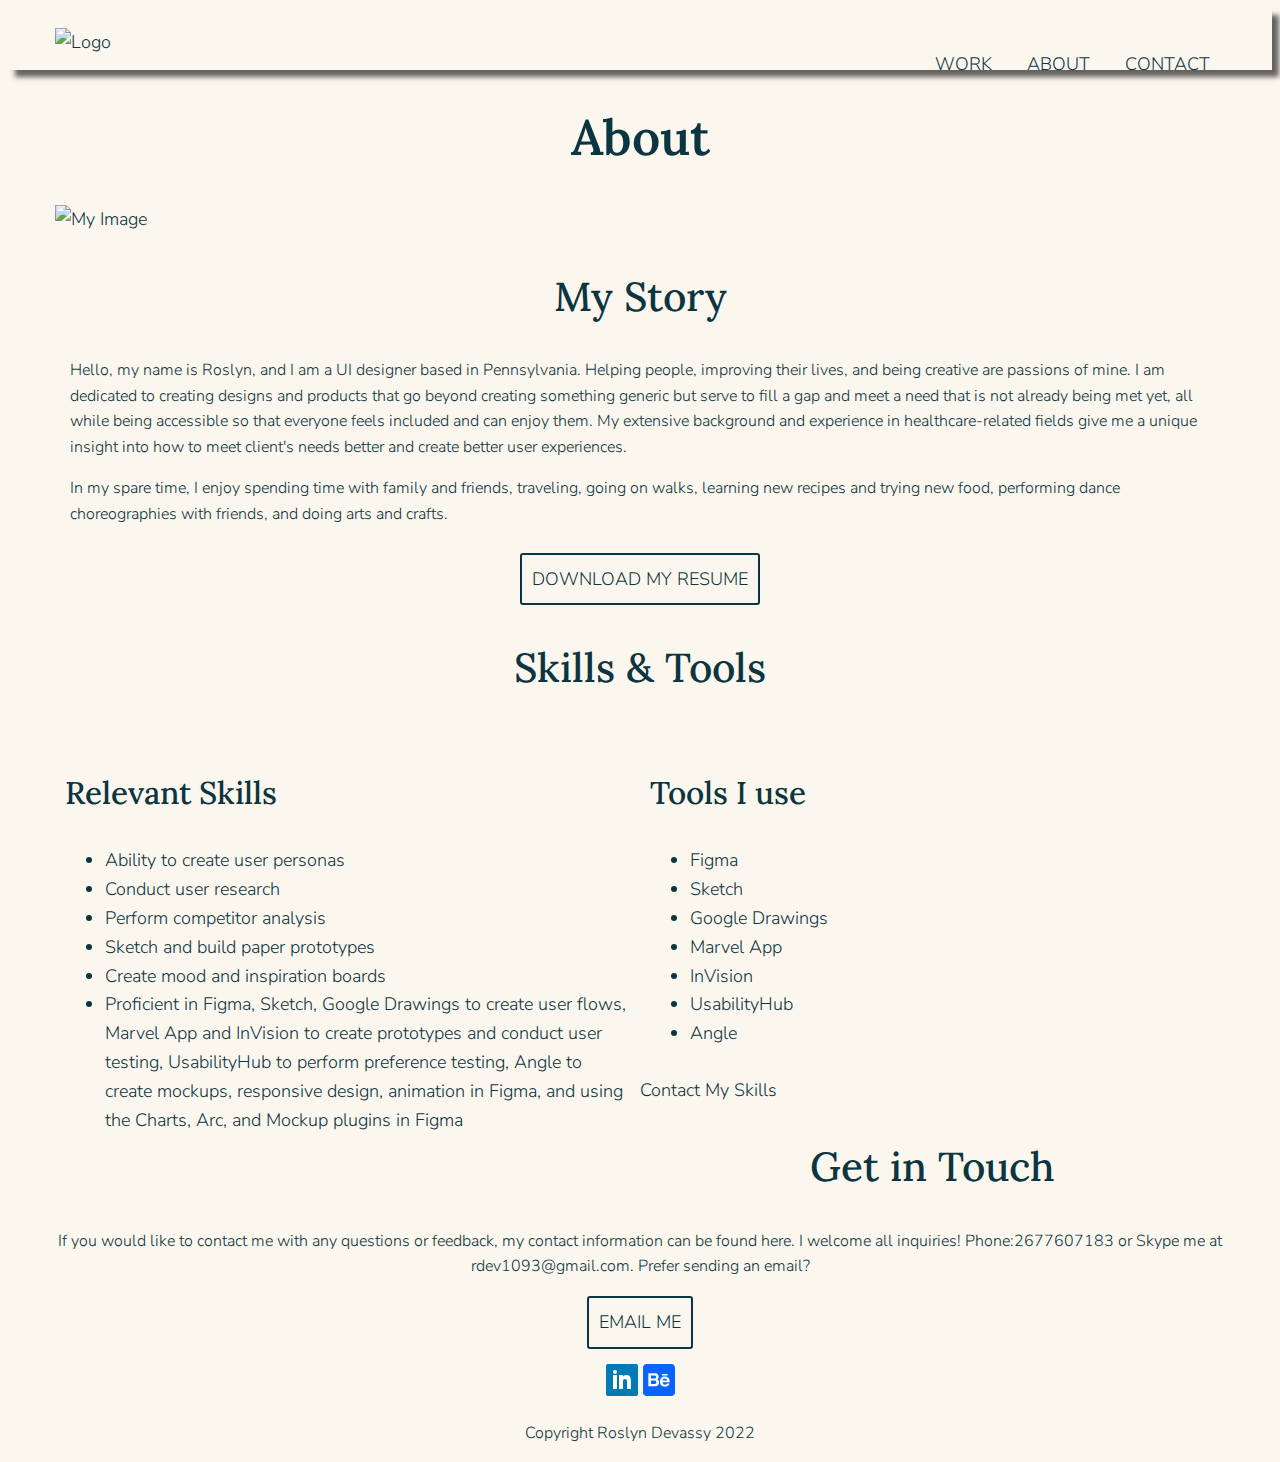
==== about.html @ ef55967b "update columns" ====
<!DOCTYPE html>
<html lang="en" dir="ltr">
<head>
  <meta charset="utf-8">
  <title>About Roslyn Devassy</title>
  <link rel="stylesheet" type="text/css" href="css/normalize.css">
  <link rel="stylesheet" type="text/css" href="css/style.css">
  <link rel="preconnect" href="https://fonts.googleapis.com">
  <link rel="preconnect" href="https://fonts.gstatic.com" crossorigin>
  <link href="https://fonts.googleapis.com/css2?family=Lora:wght@500;600&family=Nunito+Sans:wght@300&display=swap" rel="stylesheet">
  <meta name="viewport" content="width=device-width, initial-scale=1">
</head>
<body>
<header>
  <div class="container">
    <img src="logo.svg" alt="Logo"/ class="logo">
    <nav>
      <ul class="navigation">
        <li><a href="index.html">Work</a></li>
        <li><a href="about.html">About</a></li>
        <li><a href="#contact">Contact</a></li>
      </ul>
    </nav>
  </div>
</header>
<main>
  <div>
    <div class="center">
      <h1>About</h1>
    </div>
  </div>
  <div>
    <div class="container">
      <div class="row">
        <picture>
          <source srcset="http://via.placeholder.com/600x400" media="(max-width:767px)">
            <img src="http://via.placeholder.com/1200x800" alt="My Image">
          </picture>
      </div>
      <div>
        <div class="container">
          <div class="center">
            <h2>My Story</h2>
          </div>
          <p>Hello, my name is Roslyn, and I am a UI designer based in Pennsylvania. Helping people, improving their lives, and being creative are passions of mine. I am dedicated to creating designs and products that go beyond creating something generic but serve to fill a gap and meet a need that is not already being met yet, all while being accessible so that everyone feels included and can enjoy them. My extensive background and experience in healthcare-related fields give me a unique insight into how to meet client's needs better and create better user experiences.</p>
          <p>In my spare time, I enjoy spending time with family and friends, traveling, going on walks, learning new recipes and trying new food, performing dance choreographies with friends, and doing arts and crafts.</p>
          <div>
            <div class="center">
              <div class="row">
                <a href="" class="button contact">Download my resume</a>
              </div>
            </div>
          </div>
        </div>
        <div>
          <div class="center">
            <h2>Skills & Tools</h2>
          </div>
          <div>
            <div class="col-md-6">
              <h3>Relevant Skills</h3>
              <ul>
                <li>Ability to create user personas</li>
                <li>Conduct user research</li>
                <li>Perform competitor analysis</li>
                <li>Sketch and build paper prototypes</li>
                <li>Create mood and inspiration boards</li>
                <li>Proficient in Figma, Sketch, Google Drawings to create user flows, Marvel App and InVision to create prototypes and conduct user testing, UsabilityHub to perform preference testing, Angle to create mockups, responsive design, animation in Figma, and using the Charts, Arc, and Mockup plugins in Figma</li>
              </ul>
            </div>
            <div class="col-md-6">
              <h3>Tools I use</h3>
              <ul>
                <li>Figma</li>
                <li>Sketch</li>
                <li>Google Drawings</li>
                <li>Marvel App</li>
                <li>InVision</li>
                <li>UsabilityHub</li>
                <li>Angle</li>
              </ul>
            </div>
          </div>
        </div>
       </div>
      </div>
    </div>
  </main>
  <footer>
    <div class="container">
      <a href="#contact">Contact</a>
      <a href="about.html#skills">My Skills</a>
    </div>
    <div id="contact">
      <div class="container">
        <h2>Get in Touch</h2>
        <p>If you would like to contact me with any questions or feedback, my contact information can be found here. I welcome all inquiries! Phone:<a href="tel:2677607183">2677607183</a> or Skype me at <a href="Skype:rdev1093@gmail.com">rdev1093@gmail.com</a>. Prefer sending an email?
        </p>
        <div>
          <a href="mailto:roslyndevassy@gmail.com" class="button contact">Email me</a>
        </div>
        <div class="social">
          <a href="https://www.linkedin.com/in/roslyn-devassy-6a6358238/" target="_blank">
          <svg enable-background="new 0 0 32 32" height="32px" id="Layer_1" version="1.0" viewBox="0 0 32 32" width="32px" xml:space="preserve" xmlns="http://www.w3.org/2000/svg" xmlns:xlink="http://www.w3.org/1999/xlink"><g><path d="M32,30c0,1.104-0.896,2-2,2H2c-1.104,0-2-0.896-2-2V2c0-1.104,0.896-2,2-2h28c1.104,0,2,0.896,2,2V30z" fill="#007BB5"/><g><rect fill="#FFFFFF" height="14" width="4" x="7" y="11"/><path d="M20.499,11c-2.791,0-3.271,1.018-3.499,2v-2h-4v14h4v-8c0-1.297,0.703-2,2-2c1.266,0,2,0.688,2,2v8h4v-7    C25,14,24.479,11,20.499,11z" fill="#FFFFFF"/><circle cx="9" cy="8" fill="#FFFFFF" r="2"/></g></g><g/><g/><g/><g/><g/><g/></svg>
          </a>
          <a href="https://www.behance.net/roslyndevassy" target="_blank">
            <svg width="32" height="32" viewBox="0 0 32 32" fill="none" xmlns="http://www.w3.org/2000/svg">
            <g clip-path="url(#clip0_8_8)">
            <path fill-rule="evenodd" clip-rule="evenodd" d="M3.55556 32H28.4444C30.4081 32 32 30.4081 32 28.4444V3.55556C32 1.59188 30.4081 0 28.4444 0H3.55556C1.59188 0 0 1.59188 0 3.55556V28.4444C0 30.4081 1.59188 32 3.55556 32Z" fill="#0863FF"/>
            <path fill-rule="evenodd" clip-rule="evenodd" d="M18.9652 11.5582H24.6147V9.93968H18.9652V11.5582ZM20.3036 15.0899C19.9436 15.4562 19.7166 15.9524 19.6237 16.5785H24.0176C23.9712 15.9103 23.7429 15.4054 23.339 15.0577C22.9301 14.7125 22.4271 14.5405 21.8251 14.5405C21.1728 14.5405 20.6636 14.7236 20.3036 15.0899ZM24.1167 12.9169C24.7978 13.2164 25.3585 13.6916 25.8 14.34C26.2026 14.9117 26.461 15.5749 26.5789 16.3285C26.6479 16.7691 26.6755 17.4076 26.6642 18.2379H19.561C19.6037 19.2019 19.9398 19.8787 20.582 20.266C20.9709 20.5073 21.4387 20.6286 21.9881 20.6286C22.5664 20.6286 23.0392 20.4814 23.4017 20.1881C23.6012 20.0285 23.7768 19.8082 23.9273 19.5261H26.53C26.461 20.0953 26.1449 20.6756 25.5855 21.2647C24.7125 22.1989 23.4895 22.6667 21.9179 22.6667C20.6197 22.6667 19.4745 22.2732 18.4848 21.4837C17.4902 20.6954 16.9959 19.411 16.9959 17.634C16.9959 15.9672 17.4437 14.6889 18.3381 13.7992C19.2349 12.912 20.3951 12.4653 21.8238 12.4653C22.673 12.4653 23.4369 12.6162 24.1167 12.9169ZM7.96112 16.6131V20.0817H11.1621C11.7341 20.0817 12.1806 20.005 12.498 19.8527C13.0762 19.5681 13.3647 19.0286 13.3647 18.2292C13.3647 17.5511 13.0863 17.0871 12.5256 16.8334C12.212 16.6923 11.7717 16.6181 11.2073 16.6131H7.96112ZM7.96112 11.5917V14.4613H11.1671C11.7379 14.4613 12.2032 14.3536 12.5619 14.1383C12.9182 13.923 13.0975 13.5418 13.0975 12.9974C13.0975 12.3898 12.8617 11.9901 12.3901 11.7946C11.9812 11.6597 11.4619 11.5917 10.831 11.5917H7.96112ZM15.1207 10.7193C15.5234 11.2724 15.7253 11.9332 15.7253 12.7041C15.7253 13.4973 15.5234 14.137 15.1157 14.6196C14.8874 14.8894 14.5525 15.1369 14.1098 15.3596C14.7821 15.6022 15.2888 15.9845 15.6338 16.508C15.9749 17.0302 16.1468 17.6662 16.1468 18.4136C16.1468 19.1845 15.9511 19.8763 15.5585 20.4876C15.3102 20.8922 14.9991 21.2337 14.6253 21.5109C14.2051 21.8289 13.7096 22.0455 13.1364 22.1643C12.5632 22.2818 11.9436 22.3387 11.2738 22.3387H5.33333V9.33334H11.704C13.312 9.35685 14.4497 9.81841 15.1207 10.7193Z" fill="white"/>
            </g>
            <defs>
            <clipPath id="clip0_8_8">
            <rect width="32" height="32" fill="white"/>
            </clipPath>
            </defs>
            </svg>
          </a>
        </div>
        <p>Copyright Roslyn Devassy 2022</p>
      </div>
  </footer>
</body>
</html>
---- css/style.css ----
/*
Colors used:
Primary Color (Cream): #FCF7EE;
Secondary Color (Pink): #FFDAE2;
Secondary Color (Green): #BCD0C2;
Tertiary Color (Blue): #0B3540;
Accent (Black): #000000;
*/
* {
  box-sizing: border-box;
}
body {
  background-color: #FCF7EE;
  font-family: 'Nunito Sans', sans-serif;
  font-size: 16px; /* Sets the font size to 16px */
  font-weight: 300; /* Sets the font weight to 300 */
  line-height: 1.6; /* Sets the line-height to 1.6 * the font-size */
  color: #0B3540;
}

h1, h2, h3, h4 {
  line-height: 1.4;
}
h1 {
  font-family: 'Lora', serif;
  font-size: 2.75em;
  font-weight: 600;
  color: #0B3540;
}

h2 {
  font-family: 'Lora', serif;
  font-size: 2.25em;
  font-weight: 500;
  color: #0B3540;
}

h3 {
  font-family: 'Lora', serif;
  font-size: 1.75em;
  font-weight: 500;
  color: #0B3540;
}
h4 {
  font-family: 'Lora', serif;
  font-size: 1.35em;
  font-weight: 500;
  color: #0B3540;
}
p {
  font-family: 'Nunito Sans', sans-serif;
  font-size: 16px; /* Sets the font size to 16px */
  font-weight: 300; /* Sets the font weight to 300 */
  line-height: 1.6; /* Sets the line-height to 1.6 * the font-size */
  color: #0B3540;
}
img {
  width: 100%;
}
a {
  color: #0B3540;
  text-decoration: none; /* No underlining */
}
a:visited { /* visited link */
  color: #000000;
}
a:hover,
a:focus {
  color: #97B1B8;
  text-decoration: underline;
}
a:active { /* selected link */
  color: #FFDAE2;
}
.button {
  display: inline-block; /* since the <a> tag is inline by default, we need to change this to inline-block, but more on this in the next exercise */
  background-color: #BCD0C2;
  color: #0B3540; /* needed to override the default link color */
  font-weight: 300;
  text-decoration: none;
  padding: 10px;
  border-radius: 3px;
  border-bottom: 2px solid #0B3540; /* width of the border, type, color */
  transition: 0.2s opacity;
}
.button:hover {
  opacity: 0.8; /* Reduces the opacity of the button to 80% */
  color: #0B3540;
}
.button:active{ /* selected link */
  color: #FFDAE2;
}
.button.contact {
  background-color: transparent;
  color: #0B3540;
  text-transform: uppercase;
  border: 2px solid #0B3540;
}
.button.contact:hover {
  background-color: #0B3540;
  color: #ffffff;
}
.button.contact:active {
  color: #FFDAE2;
}
#hero {
  color: #000000;
}
#work {
  color: #0B3540
}
#contact {
  color: #5E8680
}
/* Layout styling */
.container {
  padding: 0 15px;
}
.row {
  margin: 25px 0; /* 25px top and bottom, 0 left and right */
}
#work .row { padding-bottom: 25px; border-bottom: 1px solid #0B3540; }
#hero h1 {
  text-align: center; /* Centers text */
}
.center {
  text-align: center;
}
.logo {
  max-width: 250px;
}
header {
  background-color: #FCF7EE;
  text-align: center;
  padding: 10px 0;
  box-shadow: 7px 7px 5px 0px rgba(50, 50, 50, 0.75);
  position: relative;
}
nav > ul {
  list-style-type: none;
  padding: 0;
}
nav > ul > li {
  display: inline-block;
}
nav > ul > li > a {
  padding: 0 15px;
  text-transform: uppercase;
  font-weight: 300;
  color: #0B3540;
}
nav > ul > li > a:visited {
  padding: 0 15px;
  text-transform: uppercase;
  font-weight: 300;
  color: #000000;
}
nav > ul > li > a:hover {
  padding: 0 15px;
  text-transform: uppercase;
  font-weight: 300;
  color: #97B1B8;
}
nav > ul > li > a:active {
  padding: 0 15px;
  text-transform: uppercase;
  font-weight: 300;
  color: #FFDAE2;
}
#hero {
  background-color: #FCF7EE;
  padding: 20px 0;
  display: inline-block;
  width: 100%;
}
#hero p {
  text-align: center;
}
#work h2 {
  text-align: center;
}
#contact h2 {
  text-align: center;
}
#contact p {
  text-align: center;
}
#contact a {
  text-align: center;
}
#contact div {
  text-align: center;
}
#hero h2 {
  text-align: center;
}
.social {
  margin-top: 15px;
}
.svg {
  width: 100%;
  max-width: 100%;
  height: auto;
}
@keyframes color-change {
  from {fill: #edc655;}
  to {fill: #f76414;}
}
.sun {
  animation: 4s color-change infinite alternate linear;
}
@keyframes cloud-move {
  from {transform: translate(0,50px);}
  to {transform: translate(200px,50px);}
}
.cloud-front {
  animation: 30s cloud-move infinite alternate linear;
}
@keyframes cloud-move-reverse {
  from {transform: translate(446px,48px);}
  to {transform: translate(100px, 48px);}
}
.cloud-back {
  animation: 34s cloud-move-reverse infinite alternate linear;
}
/* ==============================
Medium devices (640px and larger)
================================= */
@media only screen and (min-width: 640px) {
  header {
    text-align: unset;
    padding: 20px 0 13px;
  }
  nav {
    width: auto;
    float: right;
    margin-top: 4px;
  }
  body {
    font-size: 18px;
  }
  #hero span {
    display: block;
  }
  .col-md-6 {
    width: 50%;
  }
  [class*="col-"] {
    float: left;
    padding: 10px;
  }
  .row::after {
    content: "";
    clear: both;
    display: table;
  }
}
/* ==============================
Large devices (1024px or larger)
================================= */
@media only screen and (min-width: 1024px) {
  .col-lg-7 {
    width: 60%
  }
  .col-lg-5 {
    width: 40%
  }
  .container {
  max-width: 1200px;
  margin-left: auto;
  margin-right: auto;
  }
}
/* ==============================
X-large devices (1440px or larger)
================================= */
@media only screen and (min-width: 1440px) {
}
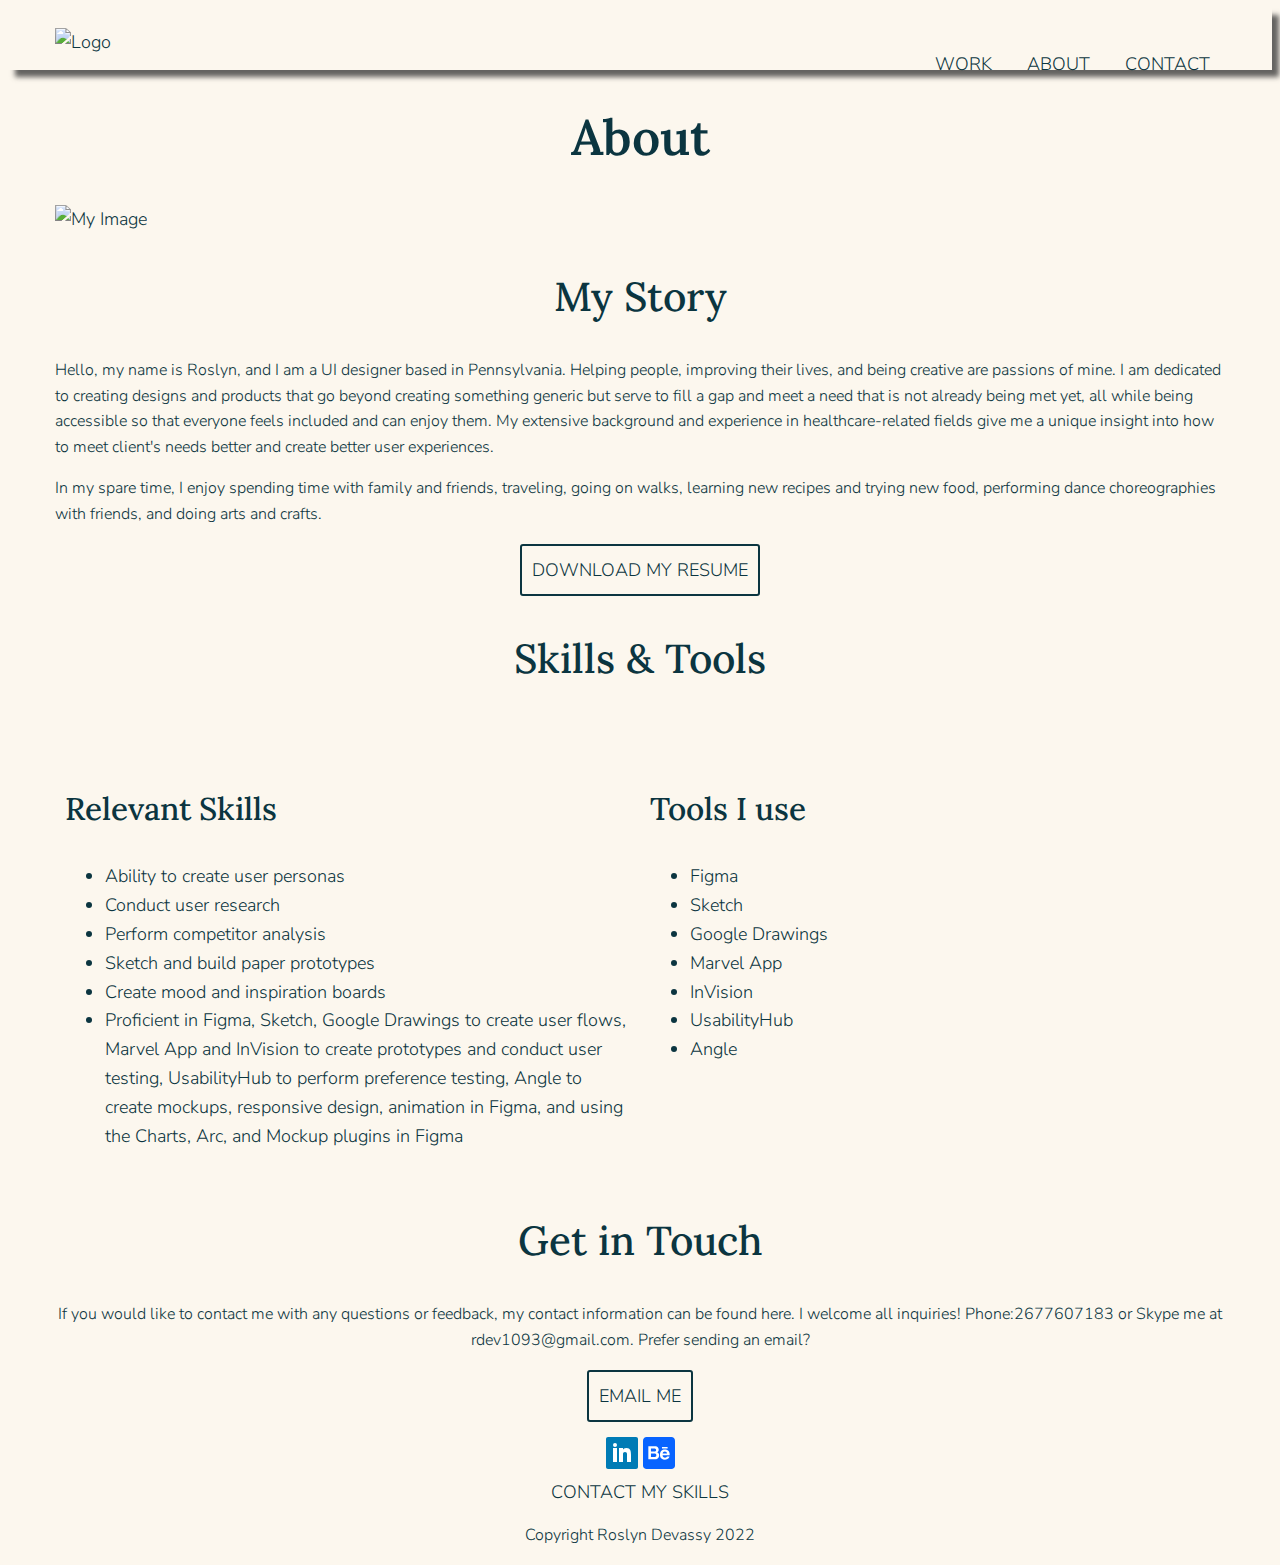
==== commit b5b34fc1: "update index, about, and project page layout" ====
--- a/about.html
+++ b/about.html
@@ -11,86 +11,70 @@
   <meta name="viewport" content="width=device-width, initial-scale=1">
 </head>
 <body>
-<header>
-  <div class="container">
-    <img src="logo.svg" alt="Logo"/ class="logo">
-    <nav>
-      <ul class="navigation">
-        <li><a href="index.html">Work</a></li>
-        <li><a href="about.html">About</a></li>
-        <li><a href="#contact">Contact</a></li>
-      </ul>
-    </nav>
-  </div>
-</header>
-<main>
-  <div>
+  <header>
+    <div class="container">
+      <a href="index.html">
+        <img src="logo.svg" alt="Logo"/ class="logo">
+      </a>
+      <nav>
+        <ul class="navigation">
+          <li><a href="index.html">Work</a></li>
+          <li><a href="about.html">About</a></li>
+          <li><a href="#contact">Contact</a></li>
+        </ul>
+      </nav>
+    </div>
+  </header>
+  <main>
     <div class="center">
       <h1>About</h1>
     </div>
-  </div>
-  <div>
     <div class="container">
       <div class="row">
         <picture>
           <source srcset="http://via.placeholder.com/600x400" media="(max-width:767px)">
-            <img src="http://via.placeholder.com/1200x800" alt="My Image">
-          </picture>
+          <img src="http://via.placeholder.com/1200x800" alt="My Image">
+        </picture>
+        <div class="center">
+          <h2>My Story</h2>
+        </div>
+        <p>Hello, my name is Roslyn, and I am a UI designer based in Pennsylvania. Helping people, improving their lives, and being creative are passions of mine. I am dedicated to creating designs and products that go beyond creating something generic but serve to fill a gap and meet a need that is not already being met yet, all while being accessible so that everyone feels included and can enjoy them. My extensive background and experience in healthcare-related fields give me a unique insight into how to meet client's needs better and create better user experiences.</p>
+        <p>In my spare time, I enjoy spending time with family and friends, traveling, going on walks, learning new recipes and trying new food, performing dance choreographies with friends, and doing arts and crafts.</p>
+        <div class="center">
+          <a href="" class="button contact">Download my resume</a>
+        </div>
+        <div class="center">
+          <h2>Skills & Tools</h2>
+        </div>
       </div>
-      <div>
-        <div class="container">
-          <div class="center">
-            <h2>My Story</h2>
-          </div>
-          <p>Hello, my name is Roslyn, and I am a UI designer based in Pennsylvania. Helping people, improving their lives, and being creative are passions of mine. I am dedicated to creating designs and products that go beyond creating something generic but serve to fill a gap and meet a need that is not already being met yet, all while being accessible so that everyone feels included and can enjoy them. My extensive background and experience in healthcare-related fields give me a unique insight into how to meet client's needs better and create better user experiences.</p>
-          <p>In my spare time, I enjoy spending time with family and friends, traveling, going on walks, learning new recipes and trying new food, performing dance choreographies with friends, and doing arts and crafts.</p>
-          <div>
-            <div class="center">
-              <div class="row">
-                <a href="" class="button contact">Download my resume</a>
-              </div>
-            </div>
-          </div>
+      <div class="row">
+        <div class="col-md-6">
+          <h3>Relevant Skills</h3>
+          <ul>
+            <li>Ability to create user personas</li>
+            <li>Conduct user research</li>
+            <li>Perform competitor analysis</li>
+            <li>Sketch and build paper prototypes</li>
+            <li>Create mood and inspiration boards</li>
+            <li>Proficient in Figma, Sketch, Google Drawings to create user flows, Marvel App and InVision to create prototypes and conduct user testing, UsabilityHub to perform preference testing, Angle to create mockups, responsive design, animation in Figma, and using the Charts, Arc, and Mockup plugins in Figma</li>
+          </ul>
         </div>
-        <div>
-          <div class="center">
-            <h2>Skills & Tools</h2>
-          </div>
-          <div>
-            <div class="col-md-6">
-              <h3>Relevant Skills</h3>
-              <ul>
-                <li>Ability to create user personas</li>
-                <li>Conduct user research</li>
-                <li>Perform competitor analysis</li>
-                <li>Sketch and build paper prototypes</li>
-                <li>Create mood and inspiration boards</li>
-                <li>Proficient in Figma, Sketch, Google Drawings to create user flows, Marvel App and InVision to create prototypes and conduct user testing, UsabilityHub to perform preference testing, Angle to create mockups, responsive design, animation in Figma, and using the Charts, Arc, and Mockup plugins in Figma</li>
-              </ul>
-            </div>
-            <div class="col-md-6">
-              <h3>Tools I use</h3>
-              <ul>
-                <li>Figma</li>
-                <li>Sketch</li>
-                <li>Google Drawings</li>
-                <li>Marvel App</li>
-                <li>InVision</li>
-                <li>UsabilityHub</li>
-                <li>Angle</li>
-              </ul>
-            </div>
-          </div>
+        <div class="col-md-6">
+          <h3>Tools I use</h3>
+          <ul>
+            <li>Figma</li>
+            <li>Sketch</li>
+            <li>Google Drawings</li>
+            <li>Marvel App</li>
+            <li>InVision</li>
+            <li>UsabilityHub</li>
+            <li>Angle</li>
+          </ul>
         </div>
-       </div>
       </div>
     </div>
   </main>
   <footer>
-    <div class="container">
-      <a href="#contact">Contact</a>
-      <a href="about.html#skills">My Skills</a>
-    </div>
     <div id="contact">
       <div class="container">
         <h2>Get in Touch</h2>
@@ -117,8 +101,13 @@
             </svg>
           </a>
         </div>
+        <div class="container link">
+          <a href="#contact">Contact</a>
+          <a href="about.html#skills">My Skills</a>
+        </div>
         <p>Copyright Roslyn Devassy 2022</p>
       </div>
+    </div>
   </footer>
 </body>
 </html>
--- a/css/style.css
+++ b/css/style.css
@@ -223,6 +223,11 @@
 .cloud-back {
   animation: 34s cloud-move-reverse infinite alternate linear;
 }
+.link {
+  display: inline-block;
+  padding: 0 20px;
+  text-transform: uppercase;
+}
 /* ==============================
 Medium devices (640px and larger)
 ================================= */
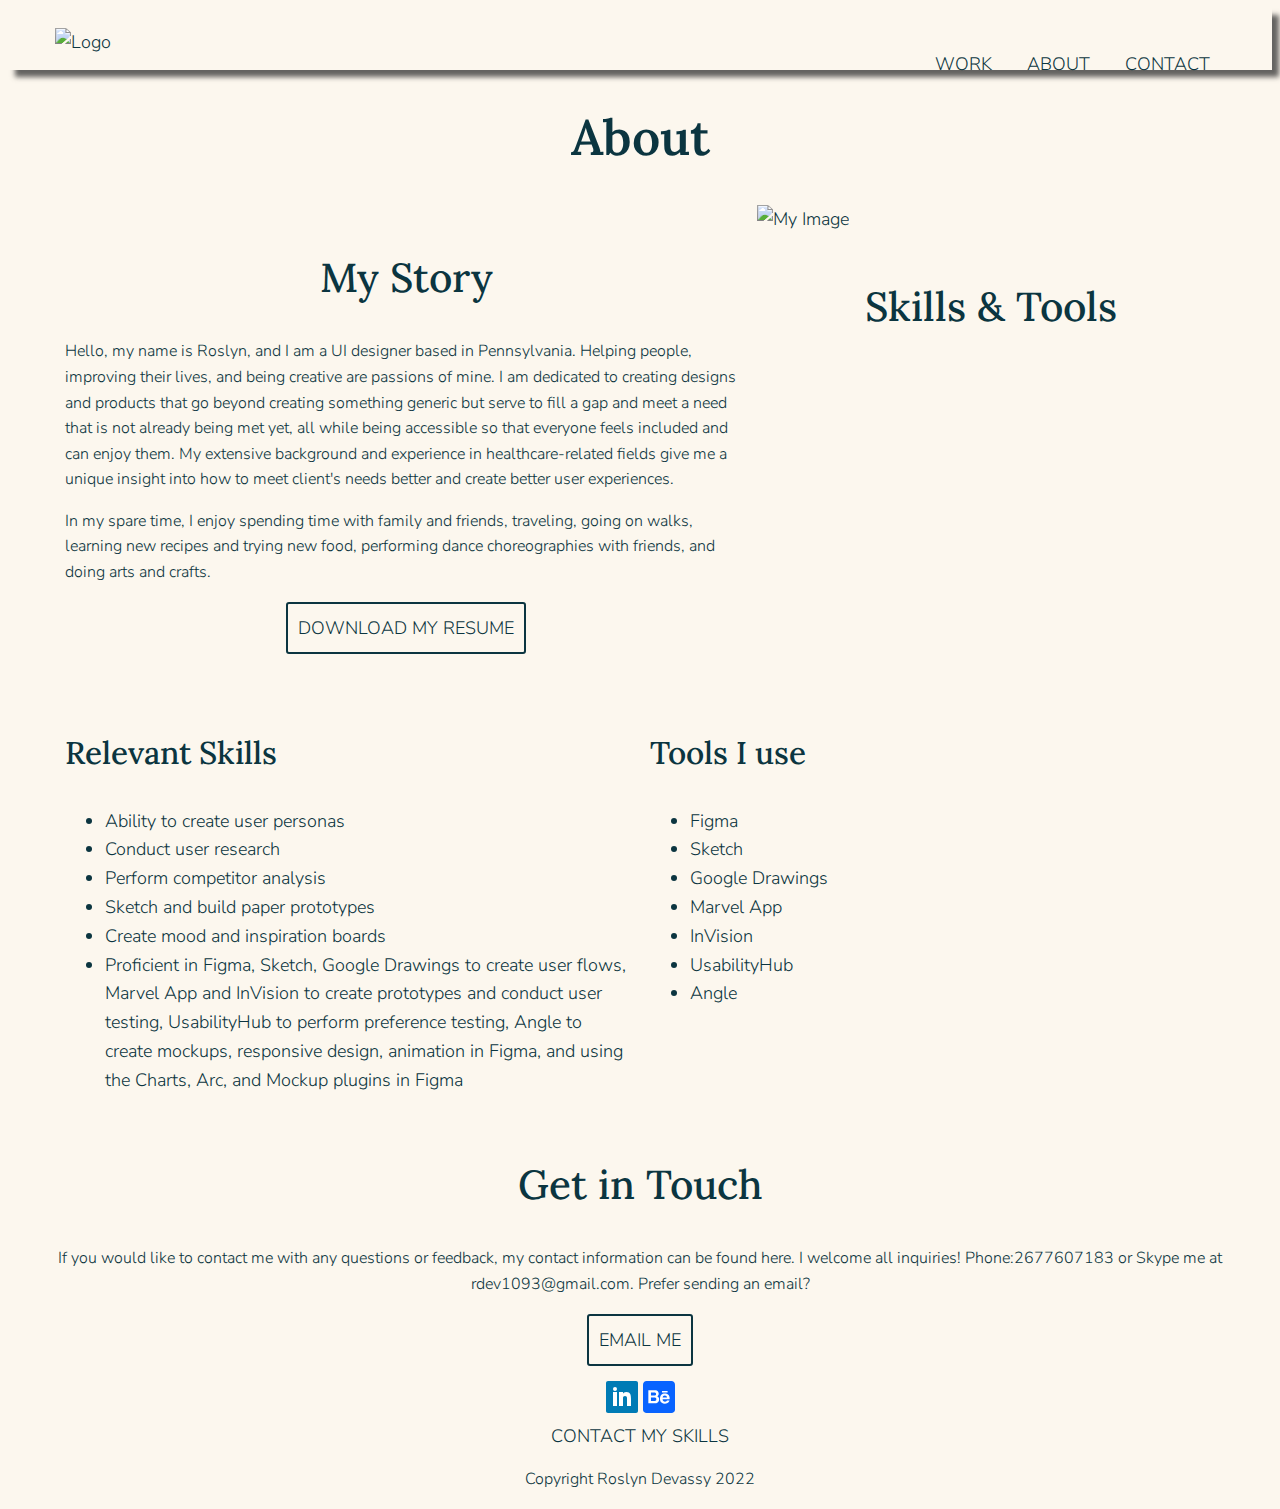
==== commit 19897e5c: "update responsive layout and animation" ====
--- a/about.html
+++ b/about.html
@@ -35,6 +35,7 @@
           <source srcset="http://via.placeholder.com/600x400" media="(max-width:767px)">
           <img src="http://via.placeholder.com/1200x800" alt="My Image">
         </picture>
+        <div class="col-lg-7">
         <div class="center">
           <h2>My Story</h2>
         </div>
@@ -43,8 +44,11 @@
         <div class="center">
           <a href="" class="button contact">Download my resume</a>
         </div>
+        </div>
+        <div class="col-lg-5">
         <div class="center">
           <h2>Skills & Tools</h2>
+        </div>
         </div>
       </div>
       <div class="row">
--- a/css/style.css
+++ b/css/style.css
@@ -211,14 +211,14 @@
 }
 @keyframes cloud-move {
   from {transform: translate(0,50px);}
-  to {transform: translate(200px,50px);}
+  to {transform: translate(200px,80px);}
 }
 .cloud-front {
   animation: 30s cloud-move infinite alternate linear;
 }
 @keyframes cloud-move-reverse {
-  from {transform: translate(446px,48px);}
-  to {transform: translate(100px, 48px);}
+  from {transform: translate(446px,80px);}
+  to {transform: translate(100px, 80px);}
 }
 .cloud-back {
   animation: 34s cloud-move-reverse infinite alternate linear;
@@ -271,9 +271,12 @@
     width: 40%
   }
   .container {
-  max-width: 1200px;
-  margin-left: auto;
-  margin-right: auto;
+    max-width: 1200px;
+    margin-left: auto;
+    margin-right: auto;
+  }
+  body {
+    font-size: 18px;
   }
 }
 /* ==============================
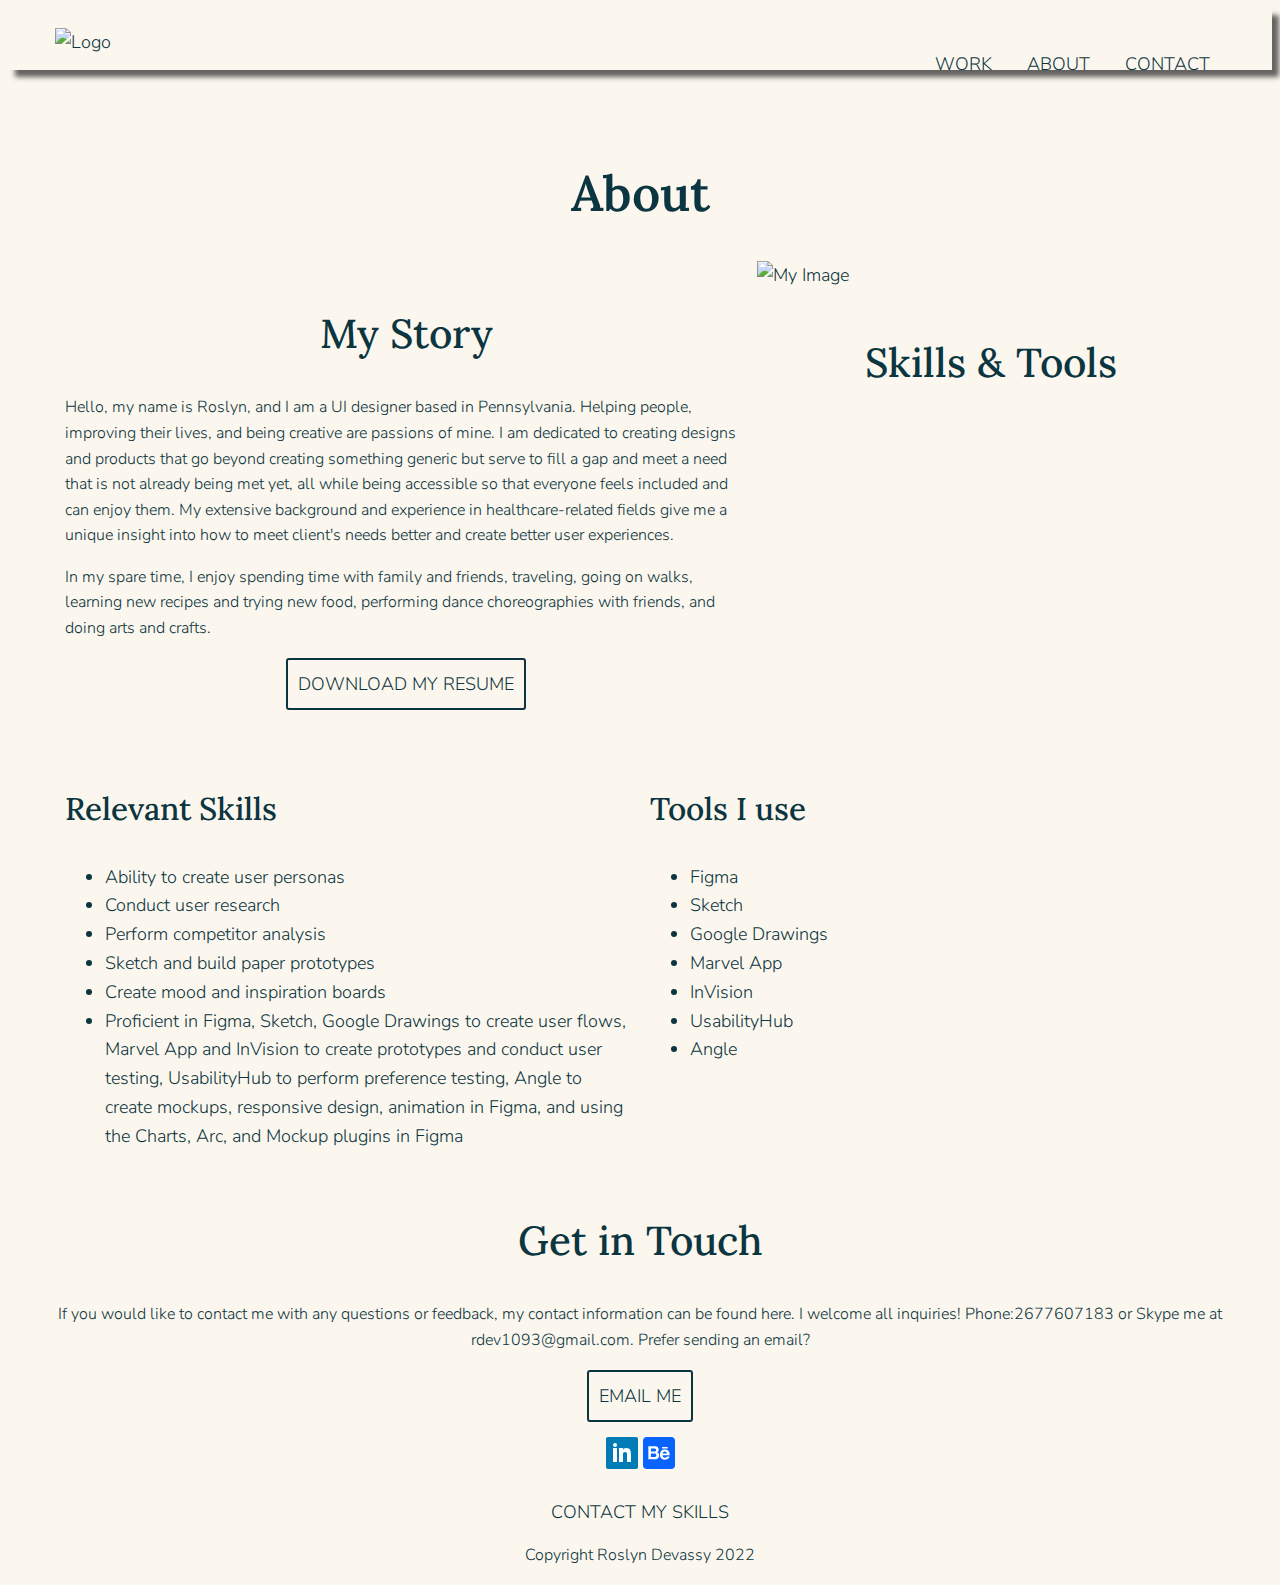
==== commit 83e421e6: "incorporate JavaScript to create interactive mobile menu" ====
--- a/about.html
+++ b/about.html
@@ -9,6 +9,7 @@
   <link rel="preconnect" href="https://fonts.gstatic.com" crossorigin>
   <link href="https://fonts.googleapis.com/css2?family=Lora:wght@500;600&family=Nunito+Sans:wght@300&display=swap" rel="stylesheet">
   <meta name="viewport" content="width=device-width, initial-scale=1">
+  <script src="https://kit.fontawesome.com/5524c9a56b.js" crossorigin="anonymous"></script>
 </head>
 <body>
   <header>
@@ -46,9 +47,9 @@
         </div>
         </div>
         <div class="col-lg-5">
-        <div class="center">
-          <h2>Skills & Tools</h2>
-        </div>
+          <div class="center">
+            <h2>Skills & Tools</h2>
+          </div>
         </div>
       </div>
       <div class="row">
@@ -105,7 +106,7 @@
             </svg>
           </a>
         </div>
-        <div class="container link">
+        <div class="container link social-2">
           <a href="#contact">Contact</a>
           <a href="about.html#skills">My Skills</a>
         </div>
@@ -113,5 +114,7 @@
       </div>
     </div>
   </footer>
+  <script src="https://code.jquery.com/jquery-3.3.1.min.js" integrity="sha256-FgpCb/KJQlLNfOu91ta32o/NMZxltwRo8QtmkMRdAu8=" crossorigin="anonymous"></script>
+  <script src="js/scripts.js"></script>
 </body>
 </html>
--- a/css/style.css
+++ b/css/style.css
@@ -127,21 +127,18 @@
   text-align: center;
 }
 .logo {
-  max-width: 250px;
+  max-width: 150px;
 }
 header {
   background-color: #FCF7EE;
-  text-align: center;
-  padding: 10px 0;
+  padding: 10px 0 4px;
   box-shadow: 7px 7px 5px 0px rgba(50, 50, 50, 0.75);
   position: relative;
 }
 nav > ul {
   list-style-type: none;
   padding: 0;
-}
-nav > ul > li {
-  display: inline-block;
+  margin: 0;
 }
 nav > ul > li > a {
   padding: 0 15px;
@@ -227,6 +224,39 @@
   display: inline-block;
   padding: 0 20px;
   text-transform: uppercase;
+}
+.social-2 {
+  margin-top:20px;
+}
+.img-2 {
+  width: 32px;
+}
+.navtoggle li:not(:last-child) {
+  display: none;
+}
+.navtoggle, .navtoggle.responsive {
+  position: relative;
+}
+.navtoggle li .icon {
+  position: absolute;
+  right: 0;
+  top: 2px;
+  font-size: 20px;
+  padding-right: 0;
+}
+.navtoggle.responsive li  {
+  display: block;
+  padding: 10px 0;
+  border-top: 1px solid #0B3540;
+}
+.navtoggle.responsive nav {
+  padding: 24px 0 0;
+}
+.navtoggle.responsive li:last-child  {
+  padding: 0 0 10px;
+}
+main {
+  padding-top: 56px;
 }
 /* ==============================
 Medium devices (640px and larger)
@@ -259,6 +289,21 @@
     clear: both;
     display: table;
   }
+  .logo {
+    max-width: 250px;
+  }
+  nav > ul > li {
+    display: inline-block;
+  }
+  .navtoggle li:not(:last-child) {
+  display: inline-block;
+  }
+  .navtoggle li:last-child {
+  display: none;
+  }
+  nav > ul {
+  margin: 1em 0;
+  }
 }
 /* ==============================
 Large devices (1024px or larger)
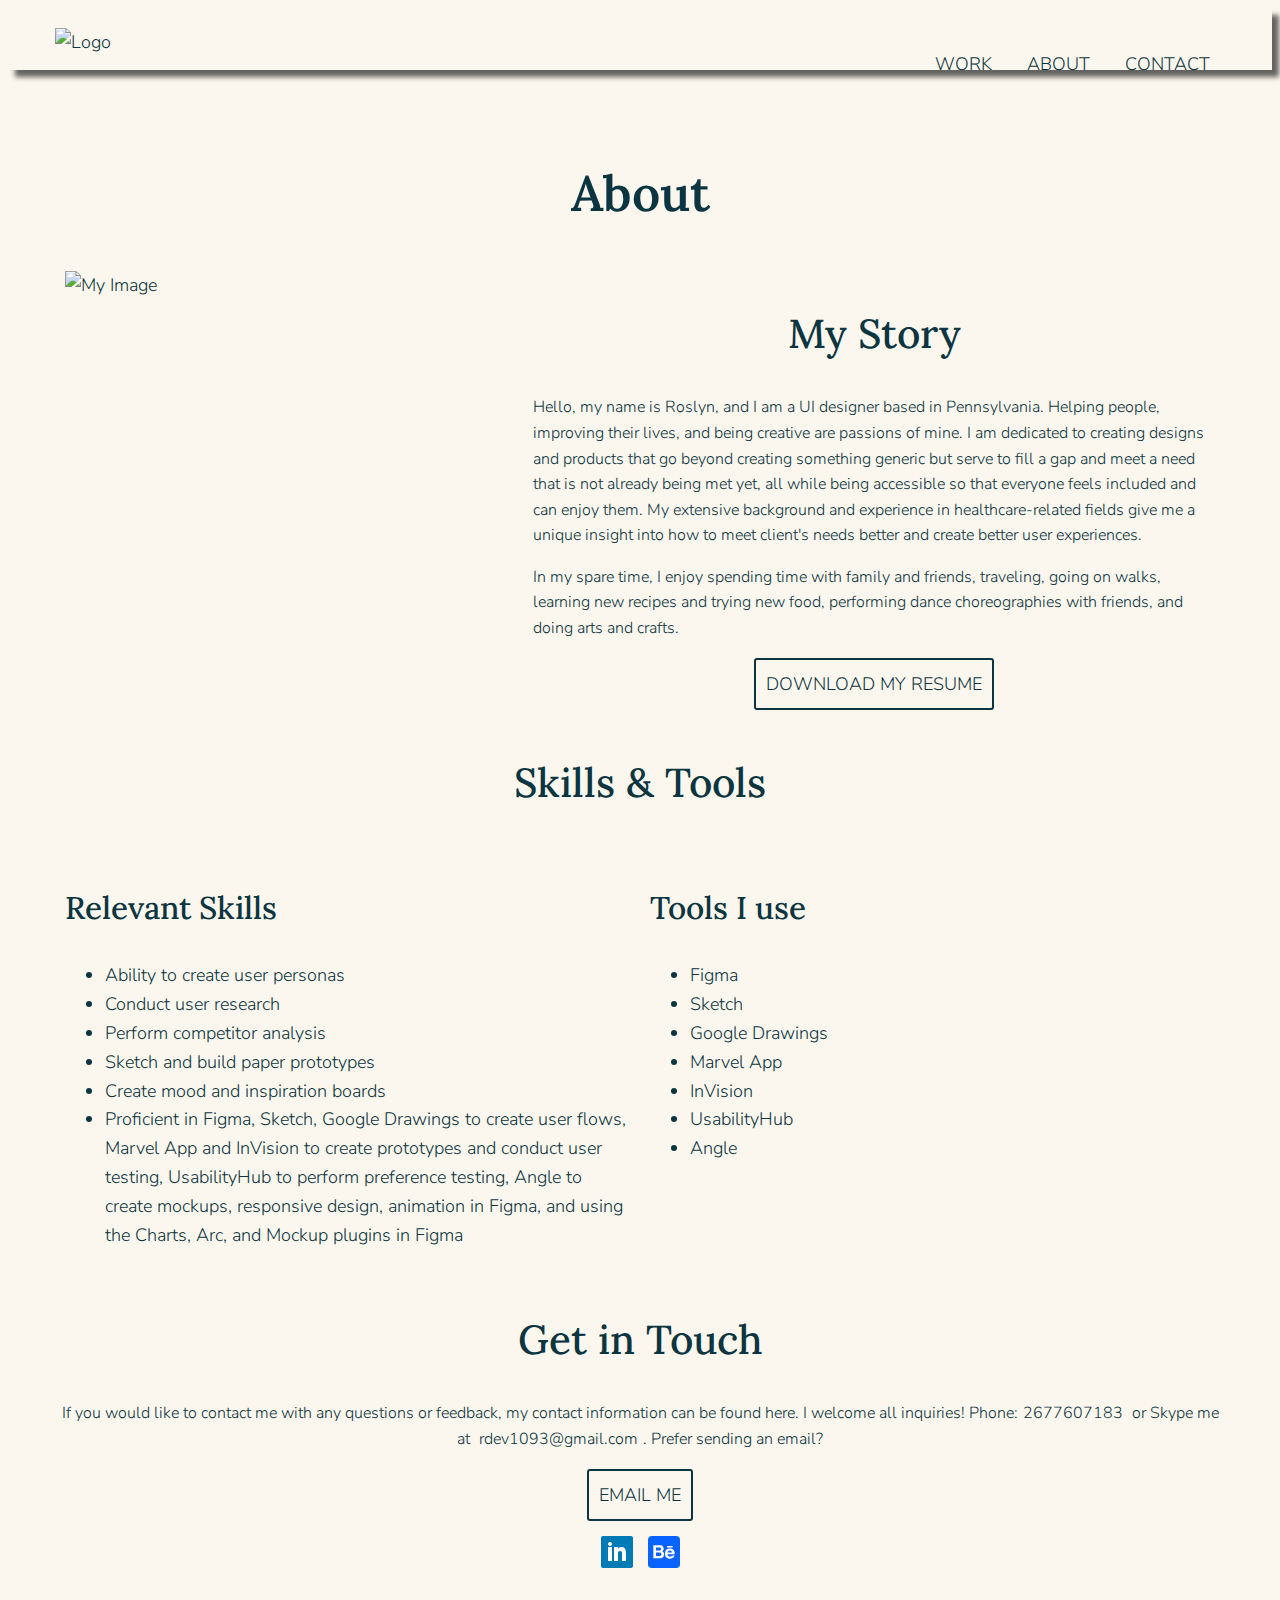
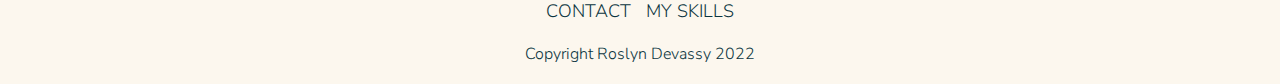
==== commit 9c2761db: "update layout and imagery based on code linters and cross-browser testing" ====
--- a/about.html
+++ b/about.html
@@ -14,16 +14,19 @@
 <body>
   <header>
     <div class="container">
-      <a href="index.html">
-        <img src="logo.svg" alt="Logo"/ class="logo">
-      </a>
+      <div class="navtoggle" id="myNavtoggle">
+        <a href="index.html">
+          <img src="logo.svg" alt="Logo" class="logo">
+        </a>
       <nav>
         <ul class="navigation">
           <li><a href="index.html">Work</a></li>
           <li><a href="about.html">About</a></li>
-          <li><a href="#contact">Contact</a></li>
+          <li><a href="#contact" onclick="menuToggle()">Contact</a></li>
+          <li><a href="javascript:void(0);" class="icon" onclick="menuToggle()"><i class="fas fa-bars"></i></a></li>
         </ul>
       </nav>
+      </div>
     </div>
   </header>
   <main>
@@ -32,27 +35,28 @@
     </div>
     <div class="container">
       <div class="row">
-        <picture>
-          <source srcset="http://via.placeholder.com/600x400" media="(max-width:767px)">
-          <img src="http://via.placeholder.com/1200x800" alt="My Image">
-        </picture>
+        <div class="col-lg-5">
+          <picture>
+            <source srcset="img/self-images/image-self@1x.jpg" media="(max-width:767px)">
+            <img src="img/self-images/image-self@2x.jpg" alt="My Image">
+          </picture>
+        </div>
         <div class="col-lg-7">
-        <div class="center">
-          <h2>My Story</h2>
-        </div>
+          <div class="center">
+            <h2>My Story</h2>
+          </div>
         <p>Hello, my name is Roslyn, and I am a UI designer based in Pennsylvania. Helping people, improving their lives, and being creative are passions of mine. I am dedicated to creating designs and products that go beyond creating something generic but serve to fill a gap and meet a need that is not already being met yet, all while being accessible so that everyone feels included and can enjoy them. My extensive background and experience in healthcare-related fields give me a unique insight into how to meet client's needs better and create better user experiences.</p>
         <p>In my spare time, I enjoy spending time with family and friends, traveling, going on walks, learning new recipes and trying new food, performing dance choreographies with friends, and doing arts and crafts.</p>
         <div class="center">
           <a href="" class="button contact">Download my resume</a>
         </div>
         </div>
-        <div class="col-lg-5">
-          <div class="center">
-            <h2>Skills & Tools</h2>
-          </div>
-        </div>
+
       </div>
       <div class="row">
+        <div class="center">
+          <h2>Skills & Tools</h2>
+        </div>
         <div class="col-md-6">
           <h3>Relevant Skills</h3>
           <ul>
--- a/css/style.css
+++ b/css/style.css
@@ -184,6 +184,7 @@
 }
 #contact a {
   text-align: center;
+  margin: 0 5px;
 }
 #contact div {
   text-align: center;
@@ -207,8 +208,8 @@
   animation: 4s color-change infinite alternate linear;
 }
 @keyframes cloud-move {
-  from {transform: translate(0,50px);}
-  to {transform: translate(200px,80px);}
+  from {transform: translate(0,0px);}
+  to {transform: translate(200px,0px);}
 }
 .cloud-front {
   animation: 30s cloud-move infinite alternate linear;
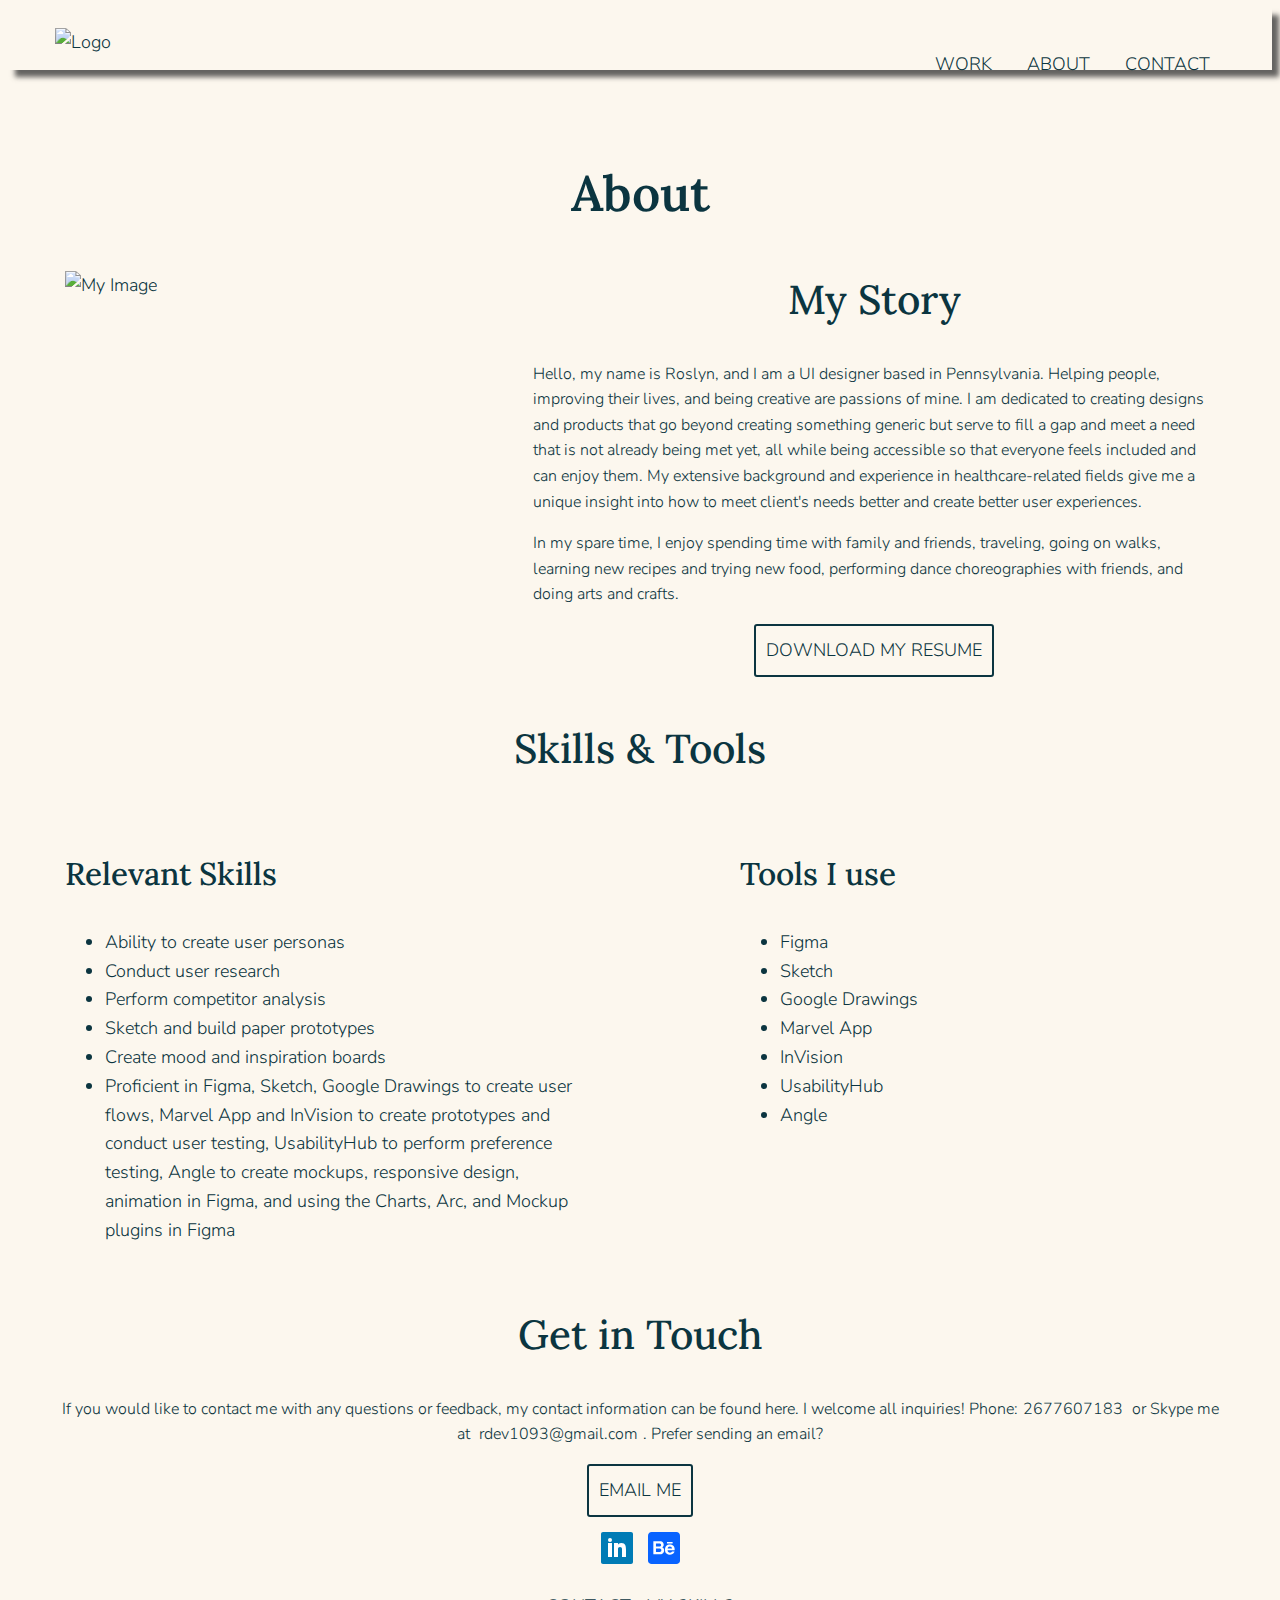
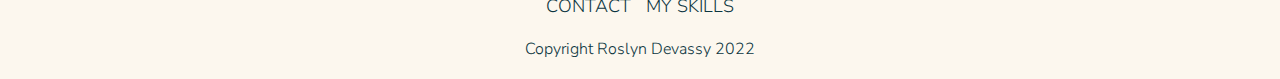
==== commit 78239ff2: "update padding, margin, favicon, and menu for viewports" ====
--- a/about.html
+++ b/about.html
@@ -3,6 +3,7 @@
 <head>
   <meta charset="utf-8">
   <title>About Roslyn Devassy</title>
+  <link rel="icon" type="image/x-icon" href="img/images/favicon.ico.jpg">
   <link rel="stylesheet" type="text/css" href="css/normalize.css">
   <link rel="stylesheet" type="text/css" href="css/style.css">
   <link rel="preconnect" href="https://fonts.googleapis.com">
@@ -42,8 +43,8 @@
           </picture>
         </div>
         <div class="col-lg-7">
-          <div class="center">
-            <h2>My Story</h2>
+          <div class="center margin-1">
+            <h2 id= "no-margin">My Story</h2>
           </div>
         <p>Hello, my name is Roslyn, and I am a UI designer based in Pennsylvania. Helping people, improving their lives, and being creative are passions of mine. I am dedicated to creating designs and products that go beyond creating something generic but serve to fill a gap and meet a need that is not already being met yet, all while being accessible so that everyone feels included and can enjoy them. My extensive background and experience in healthcare-related fields give me a unique insight into how to meet client's needs better and create better user experiences.</p>
         <p>In my spare time, I enjoy spending time with family and friends, traveling, going on walks, learning new recipes and trying new food, performing dance choreographies with friends, and doing arts and crafts.</p>
@@ -57,7 +58,7 @@
         <div class="center">
           <h2>Skills & Tools</h2>
         </div>
-        <div class="col-md-6">
+        <div class="col-md-6 more-padding">
           <h3>Relevant Skills</h3>
           <ul>
             <li>Ability to create user personas</li>
@@ -68,7 +69,7 @@
             <li>Proficient in Figma, Sketch, Google Drawings to create user flows, Marvel App and InVision to create prototypes and conduct user testing, UsabilityHub to perform preference testing, Angle to create mockups, responsive design, animation in Figma, and using the Charts, Arc, and Mockup plugins in Figma</li>
           </ul>
         </div>
-        <div class="col-md-6">
+        <div class="col-md-6 more-padding-2">
           <h3>Tools I use</h3>
           <ul>
             <li>Figma</li>
--- a/css/style.css
+++ b/css/style.css
@@ -248,7 +248,7 @@
 .navtoggle.responsive li  {
   display: block;
   padding: 10px 0;
-  border-top: 1px solid #0B3540;
+  border-top: 0;
 }
 .navtoggle.responsive nav {
   padding: 24px 0 0;
@@ -305,6 +305,15 @@
   nav > ul {
   margin: 1em 0;
   }
+  .padding {
+    padding-right: 10px;
+  }
+  .more-padding {
+    padding-right: 50px;
+  }
+  .more-padding-2 {
+    padding-left: 50px;
+  }
 }
 /* ==============================
 Large devices (1024px or larger)
@@ -324,6 +333,15 @@
   body {
     font-size: 18px;
   }
+  .margin-1 {
+    margin:0px;
+  }
+  #no-margin {
+    margin-top: 0;
+  }
+  .more-padding-2 {
+    padding-left: 100px;
+  }
 }
 /* ==============================
 X-large devices (1440px or larger)
